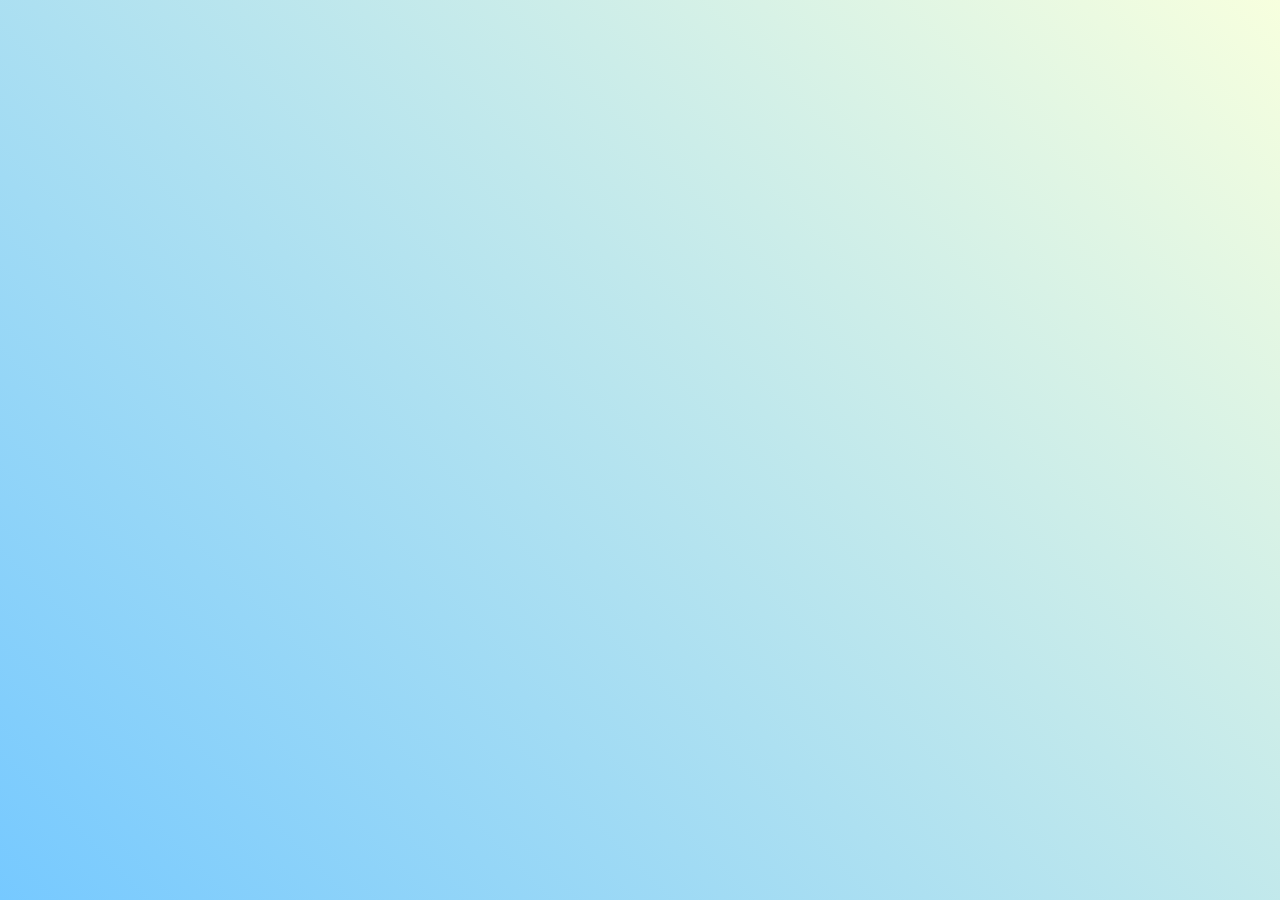
==== BuildingPenguin/index.html @ 2a649c0b "Building Penguin using CSS Transforms - initial setup with gradient background and default styling." ====
<!DOCTYPE html>
<html lang="en">
  <head>
    <meta charset="UTF-8" />
    <link rel="stylesheet" href="./styles.css" />
    <title>Penguin</title>
    <meta name="viewport" content="width=device-width, initial-scale=1.0" />
  </head>

  <body></body>
</html>
---- BuildingPenguin/styles.css ----
body {
  background: linear-gradient(45deg, rgb(118, 201, 255), rgb(247, 255, 222));
  margin: 0;
  padding: 0;
  width: 100%;
  height: 100vh;
  overflow: hidden;
}
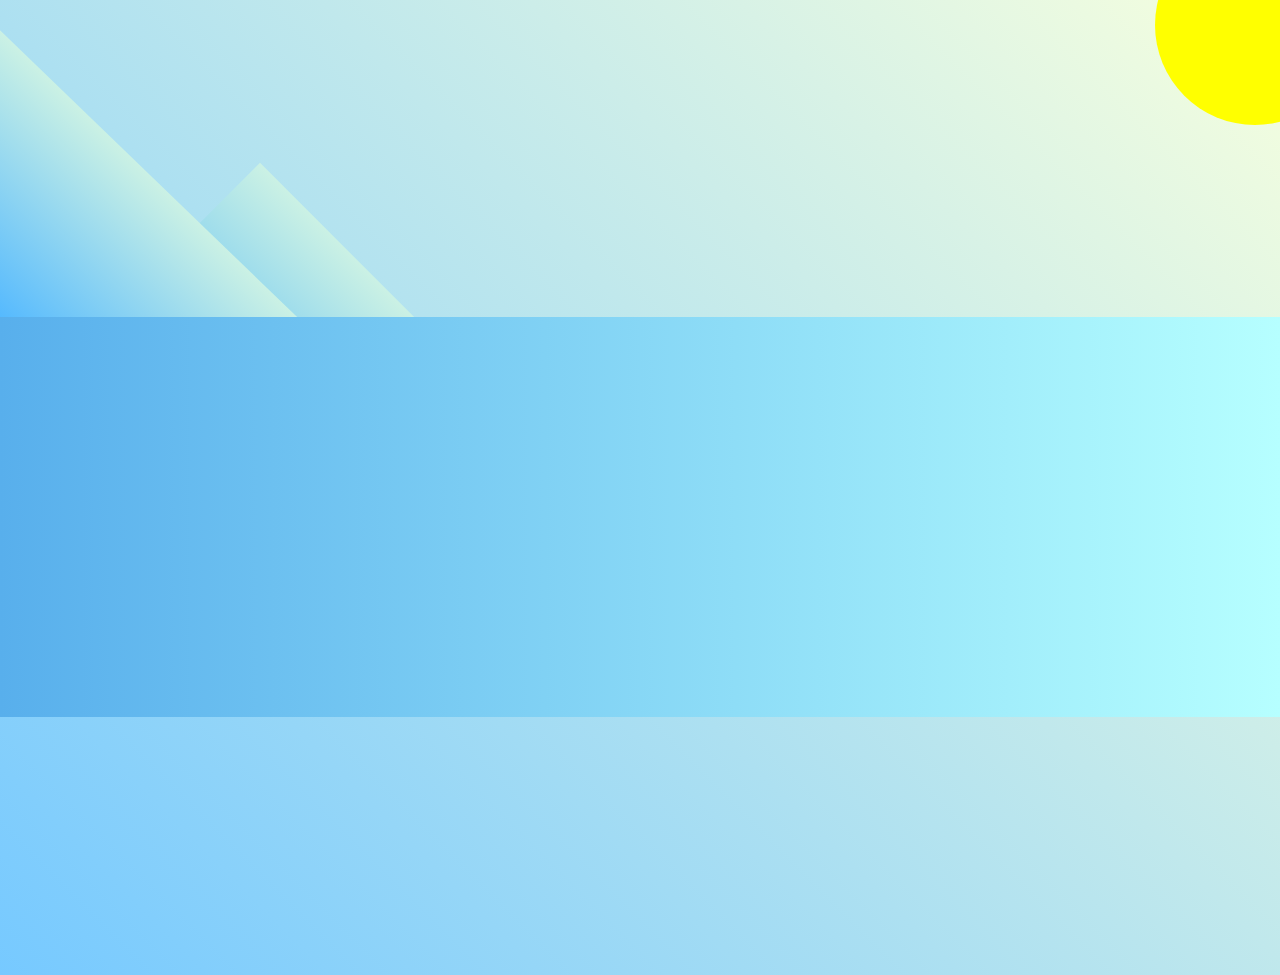
==== commit abe6e6d7: "Building Penguin using CSS Transforms - Coded HTML and CSS to design background mountains and sun." ====
--- a/BuildingPenguin/index.html
+++ b/BuildingPenguin/index.html
@@ -7,5 +7,11 @@
     <meta name="viewport" content="width=device-width, initial-scale=1.0" />
   </head>
 
-  <body></body>
+  <body>
+    <div class="left-mountain"></div>
+    <div class="back-mountain"></div>
+    <div class="sun"></div>
+    <div class="penguin"></div>
+    <div class="ground"></div>
+  </body>
 </html>
--- a/BuildingPenguin/styles.css
+++ b/BuildingPenguin/styles.css
@@ -6,3 +6,50 @@
   height: 100vh;
   overflow: hidden;
 }
+
+.left-mountain {
+  width: 300px;
+  height: 300px;
+  background: linear-gradient(rgb(203, 241, 228), rgb(80, 183, 255));
+  position: absolute;
+  transform: skew(0deg, 44deg);
+  z-index: 2;
+  margin-top: 100px;
+}
+
+.back-mountain {
+  width: 300px;
+  height: 300px;
+  background: linear-gradient(rgb(203, 241, 228), rgb(47, 170, 255));
+  position: absolute;
+  z-index: 1;
+  transform: rotate(45deg);
+  left: 110px;
+  top: 225px;
+}
+
+.sun {
+  width: 200px;
+  height: 200px;
+  background-color: yellow;
+  position: absolute;
+  border-radius: 50%;
+  top: -75px;
+  right: -75px;
+}
+
+.penguin {
+  width: 300px;
+  height: 300px;
+  margin: auto;
+  margin-top: 75px;
+}
+
+.ground {
+  width: 100vw;
+  height: 400px;
+  background: linear-gradient(90deg, rgb(88, 175, 236), rgb(182, 255, 255));
+  z-index: 3;
+  position: absolute;
+  margin-top: -58px;
+}
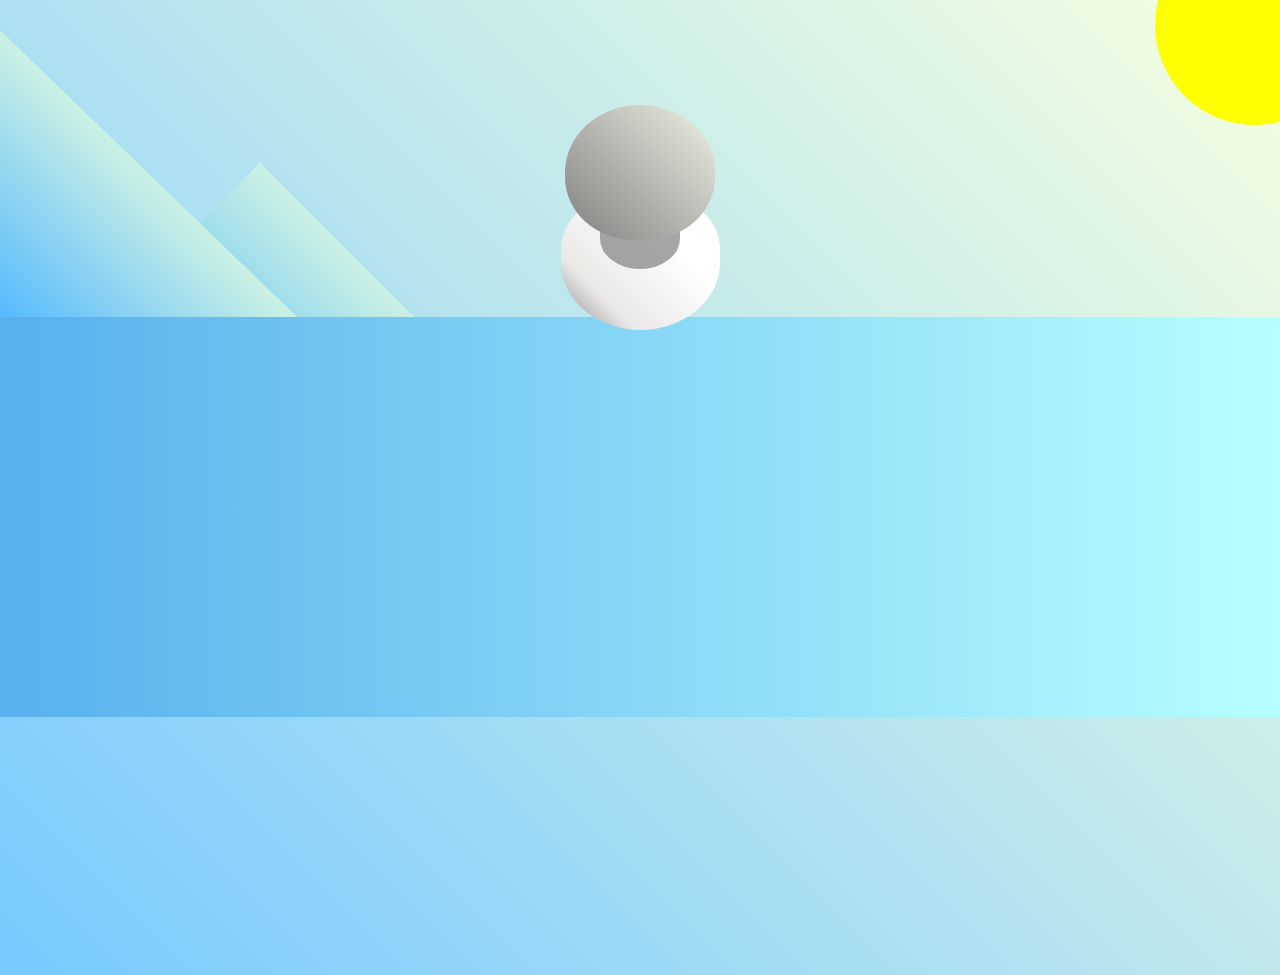
==== commit a50b2278: "Building Penguin using CSS Transforms - Coded HTML and CSS to design penguine head and body initial " ====
--- a/BuildingPenguin/index.html
+++ b/BuildingPenguin/index.html
@@ -11,7 +11,13 @@
     <div class="left-mountain"></div>
     <div class="back-mountain"></div>
     <div class="sun"></div>
-    <div class="penguin"></div>
+    <div class="penguin">
+      <div class="penguin-head">
+
+      </div>
+      <div class="penguin-body"></div>
+    </div>
+
     <div class="ground"></div>
   </body>
-</html>
+</html>--- a/BuildingPenguin/styles.css
+++ b/BuildingPenguin/styles.css
@@ -43,6 +43,48 @@
   height: 300px;
   margin: auto;
   margin-top: 75px;
+  z-index: 4;
+  position: relative;
+}
+
+.penguin * {
+  position: absolute;
+}
+
+.penguin-head {
+  width: 50%;
+  height: 45%;
+  background: linear-gradient(45deg, gray, rgb(239, 240, 228));
+  border-radius: 70% 70% 65% 65%;
+  top: 10%;
+  left: 25%;
+  z-index: 1;
+}
+
+.penguin-body {
+  width: 53%;
+  height: 45%;
+  background: linear-gradient(
+    45deg,
+    rgb(134, 133, 133) 0%,
+    rgb(234, 231, 231) 25%,
+    white 67%
+  );
+  border-radius: 80% 80% 100% 100%;
+  top: 40%;
+  left: 23.5%;
+}
+
+.penguin-body::before {
+  content: "";
+  position: absolute;
+  width: 50%;
+  height: 45%;
+  background-color: gray;
+  top: 10%;
+  left: 25%;
+  border-radius: 0% 0% 100% 100%;
+  opacity: 70%;
 }
 
 .ground {
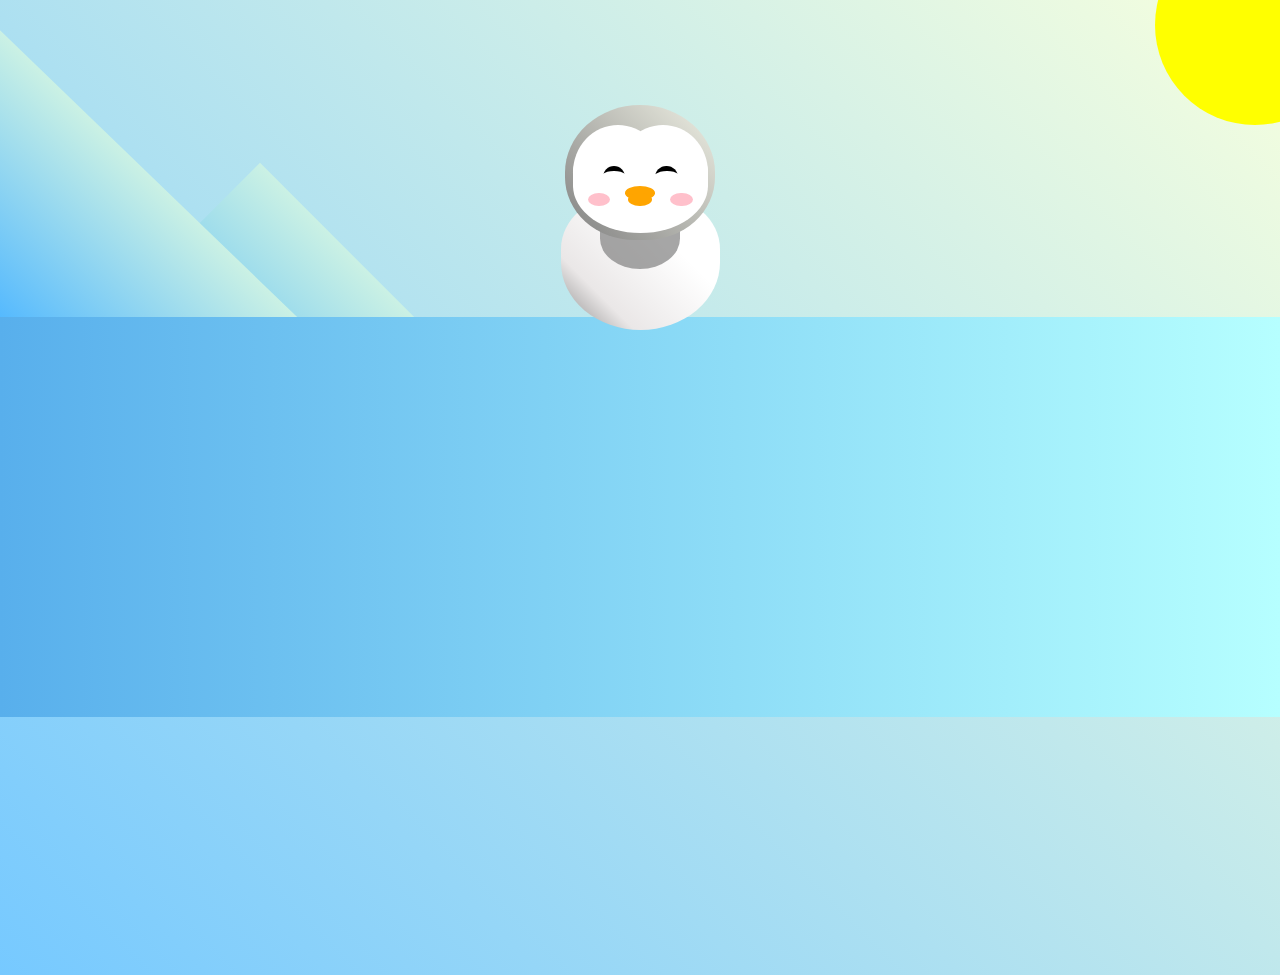
==== commit f6d9de5d: "Building Penguin - HTML and CSS coded to design penguin face: eyes, eyelids, chin, blush and beak." ====
--- a/BuildingPenguin/index.html
+++ b/BuildingPenguin/index.html
@@ -13,8 +13,21 @@
     <div class="sun"></div>
     <div class="penguin">
       <div class="penguin-head">
+        <div class="face left"></div>
+        <div class="face right"></div>
+        <div class="chin"></div>
+        <div class="eye left">
+          <div class="eye-lid"></div>
+        </div>
+        <div class="eye right">
+          <div class="eye-lid"></div>
+        </div>
+        <div class="blush left"></div>
+        <div class="blush right"></div>
+        <div class="beak top"></div>
+        <div class="beak bottom"></div>
+      </div>
 
-      </div>
       <div class="penguin-body"></div>
     </div>
 
--- a/BuildingPenguin/styles.css
+++ b/BuildingPenguin/styles.css
@@ -1,3 +1,7 @@
+:root {
+  --penguin-face: white;
+}
+
 body {
   background: linear-gradient(45deg, rgb(118, 201, 255), rgb(247, 255, 222));
   margin: 0;
@@ -61,6 +65,90 @@
   z-index: 1;
 }
 
+.face {
+  width: 60%;
+  height: 70%;
+  background-color: var(--penguin-face);
+  border-radius: 70% 70% 60% 60%;
+  top: 15%;
+}
+
+.face.left {
+  left: 5%;
+}
+
+.face.right {
+  right: 5%;
+}
+
+.chin {
+  width: 90%;
+  height: 70%;
+  background-color: var(--penguin-face);
+  top: 25%;
+  left: 5%;
+  border-radius: 70% 70% 100% 100%;
+}
+
+.eye {
+  width: 15%;
+  height: 17%;
+  background-color: black;
+  top: 45%;
+  border-radius: 50%;
+}
+
+.eye.left {
+  left: 25%;
+}
+
+.eye.right {
+  right: 25%;
+}
+
+.eye-lid {
+  width: 150%;
+  height: 100%;
+  background-color: var(--penguin-face);
+  top: 25%;
+  left: -23%;
+  border-radius: 50%;
+}
+
+.blush {
+  width: 15%;
+  height: 10%;
+  background-color: pink;
+  top: 65%;
+  border-radius: 50%;
+}
+
+.blush.left {
+  left: 15%;
+}
+
+.blush.right {
+  right: 15%;
+}
+
+.beak {
+  height: 10%;
+  background-color: orange;
+  border-radius: 50%;
+}
+
+.beak.top {
+  width: 20%;
+  top: 60%;
+  left: 40%;
+}
+
+.beak.bottom {
+  width: 16%;
+  top: 65%;
+  left: 42%;
+}
+
 .penguin-body {
   width: 53%;
   height: 45%;
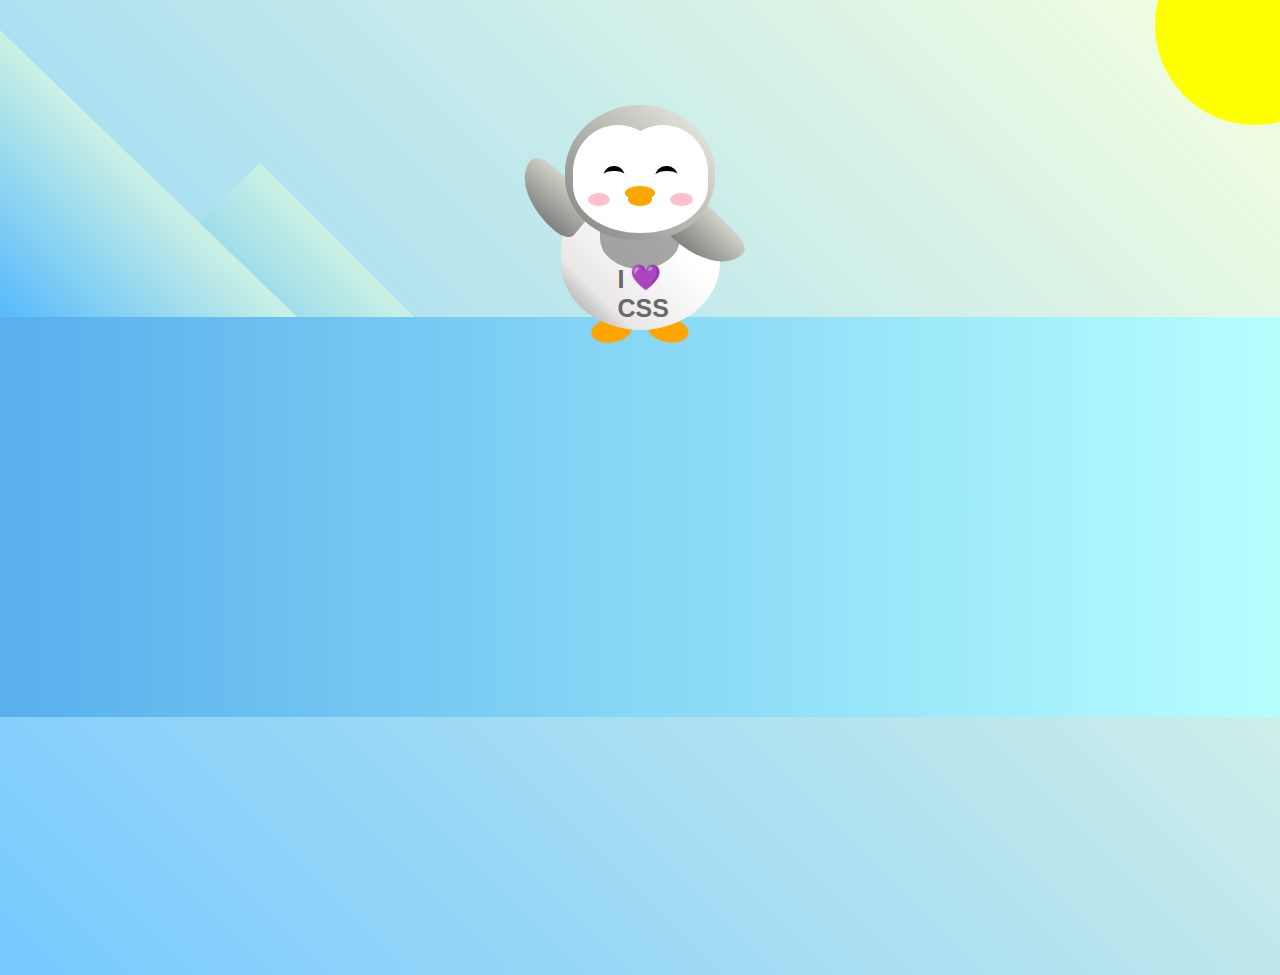
==== commit 48e2b13d: "Building Penguin - HTML and CSS coded to design penguin body, legs and arms." ====
--- a/BuildingPenguin/index.html
+++ b/BuildingPenguin/index.html
@@ -27,8 +27,16 @@
         <div class="beak top"></div>
         <div class="beak bottom"></div>
       </div>
-
-      <div class="penguin-body"></div>
+      <div class="shirt">
+        <div>💜</div>
+        <p>I CSS</p>
+      </div> 
+      <div class="penguin-body">
+        <div class="arm left"></div>
+        <div class="arm right"></div>
+        <div class="foot left"></div>
+        <div class="foot right"></div>
+      </div>
     </div>
 
     <div class="ground"></div>
--- a/BuildingPenguin/styles.css
+++ b/BuildingPenguin/styles.css
@@ -1,5 +1,7 @@
 :root {
   --penguin-face: white;
+  --penguin-picorna: orange;
+  --penguin-skin: gray;
 }
 
 body {
@@ -58,7 +60,7 @@
 .penguin-head {
   width: 50%;
   height: 45%;
-  background: linear-gradient(45deg, gray, rgb(239, 240, 228));
+  background: linear-gradient(45deg, var(--penguin-skin), rgb(239, 240, 228));
   border-radius: 70% 70% 65% 65%;
   top: 10%;
   left: 25%;
@@ -133,7 +135,7 @@
 
 .beak {
   height: 10%;
-  background-color: orange;
+  background-color: var(--penguin-picorna);
   border-radius: 50%;
 }
 
@@ -147,6 +149,20 @@
   width: 16%;
   top: 65%;
   left: 42%;
+}
+
+.shirt {
+  font: bold 25px Helvetica, sans-serif;
+  top: 165px;
+  left: 127.5px;
+  z-index: 1;
+  color: #6a6969;
+}
+
+.shirt div {
+  font-weight: initial;
+  top: 22.5px;
+  left: 12px;
 }
 
 .penguin-body {
@@ -168,11 +184,50 @@
   position: absolute;
   width: 50%;
   height: 45%;
-  background-color: gray;
+  background-color: var(--penguin-skin);
   top: 10%;
   left: 25%;
   border-radius: 0% 0% 100% 100%;
   opacity: 70%;
+}
+
+.arm {
+  width: 30%;
+  height: 60%;
+  background: linear-gradient(90deg, var(--penguin-skin), rgb(209, 210, 199));
+  border-radius: 30% 30% 30% 120%;
+}
+
+.arm.left {
+  top: 35%;
+  left: 5%;
+  transform-origin: top left;
+  transform: rotate(130deg) scaleX(-1);
+}
+
+.arm.right {
+  top: 0%;
+  right: -5%;
+  transform: rotate(-45deg);
+}
+
+.foot {
+  width: 15%;
+  height: 30%;
+  background-color: var(--penguin-picorna);
+  top: 85%;
+  border-radius: 50%;
+  z-index: -1;
+}
+
+.foot.left {
+  left: 25%;
+  transform: rotate(80deg);
+}
+
+.foot.right {
+  right: 25%;
+  transform: rotate(-80deg);
 }
 
 .ground {
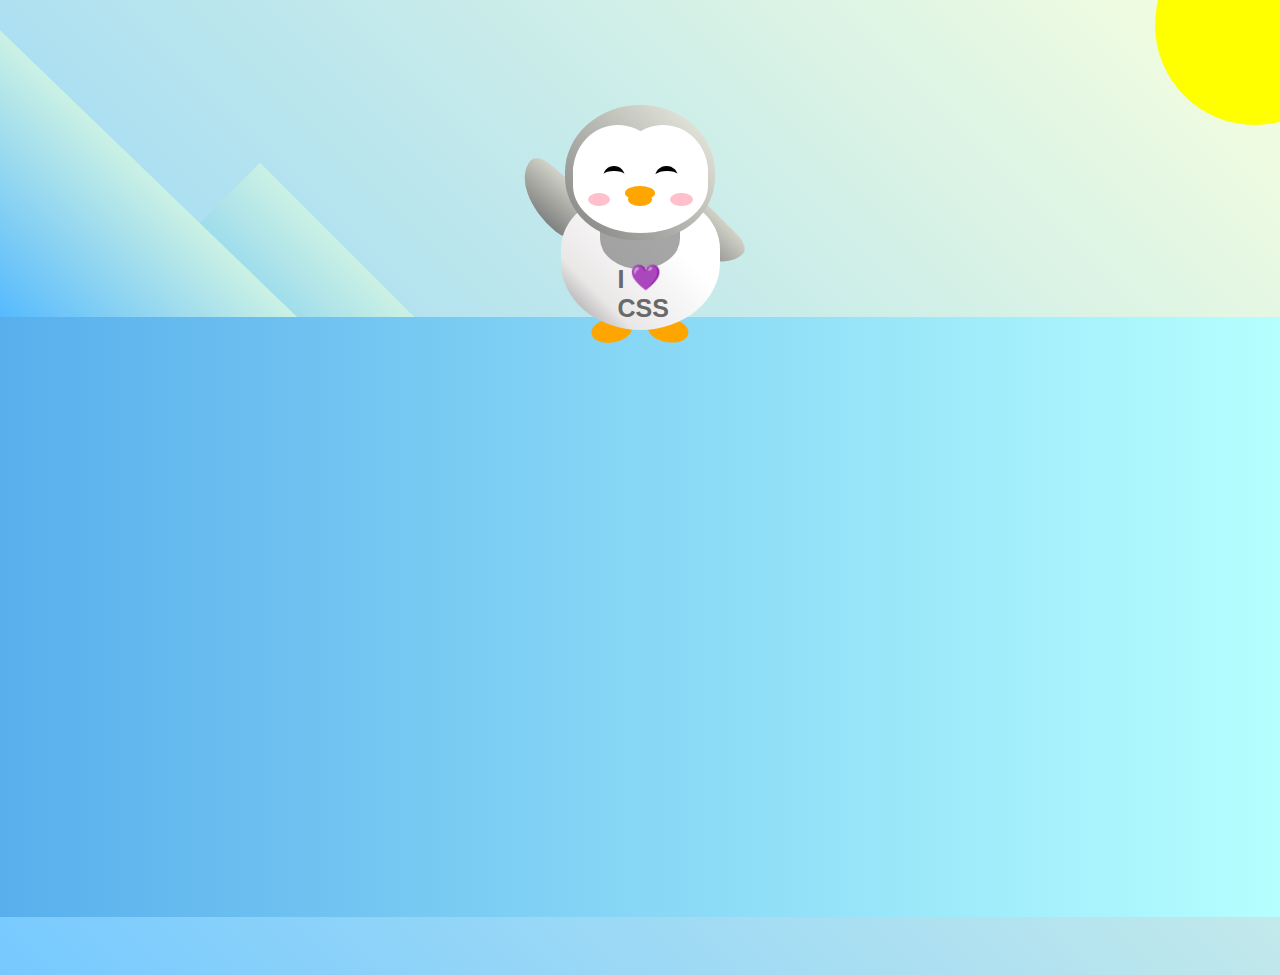
==== commit 0eeda989: "Building Penguin - Completed the project by adding waving hands animation and growing penguin animat" ====
--- a/BuildingPenguin/index.html
+++ b/BuildingPenguin/index.html
@@ -30,7 +30,7 @@
       <div class="shirt">
         <div>💜</div>
         <p>I CSS</p>
-      </div> 
+      </div>
       <div class="penguin-body">
         <div class="arm left"></div>
         <div class="arm right"></div>
@@ -41,4 +41,4 @@
 
     <div class="ground"></div>
   </body>
-</html>+</html>
--- a/BuildingPenguin/styles.css
+++ b/BuildingPenguin/styles.css
@@ -51,10 +51,16 @@
   margin-top: 75px;
   z-index: 4;
   position: relative;
+  transition: transform 1s ease-in-out 0ms;
 }
 
 .penguin * {
   position: absolute;
+}
+
+.penguin:active {
+  transform: scale(1.5);
+  cursor: not-allowed;
 }
 
 .penguin-head {
@@ -196,6 +202,7 @@
   height: 60%;
   background: linear-gradient(90deg, var(--penguin-skin), rgb(209, 210, 199));
   border-radius: 30% 30% 30% 120%;
+  z-index: -1;
 }
 
 .arm.left {
@@ -203,12 +210,28 @@
   left: 5%;
   transform-origin: top left;
   transform: rotate(130deg) scaleX(-1);
+  animation: 3s linear infinite wave;
 }
 
 .arm.right {
   top: 0%;
   right: -5%;
   transform: rotate(-45deg);
+}
+
+@keyframes wave {
+  10% {
+    transform: rotate(110deg) scaleX(-1);
+  }
+  20% {
+    transform: rotate(130deg) scaleX(-1);
+  }
+  30% {
+    transform: rotate(110deg) scaleX(-1);
+  }
+  40% {
+    transform: rotate(130deg) scaleX(-1);
+  }
 }
 
 .foot {
@@ -232,7 +255,7 @@
 
 .ground {
   width: 100vw;
-  height: 400px;
+  height: calc(100vh - 300px);
   background: linear-gradient(90deg, rgb(88, 175, 236), rgb(182, 255, 255));
   z-index: 3;
   position: absolute;
